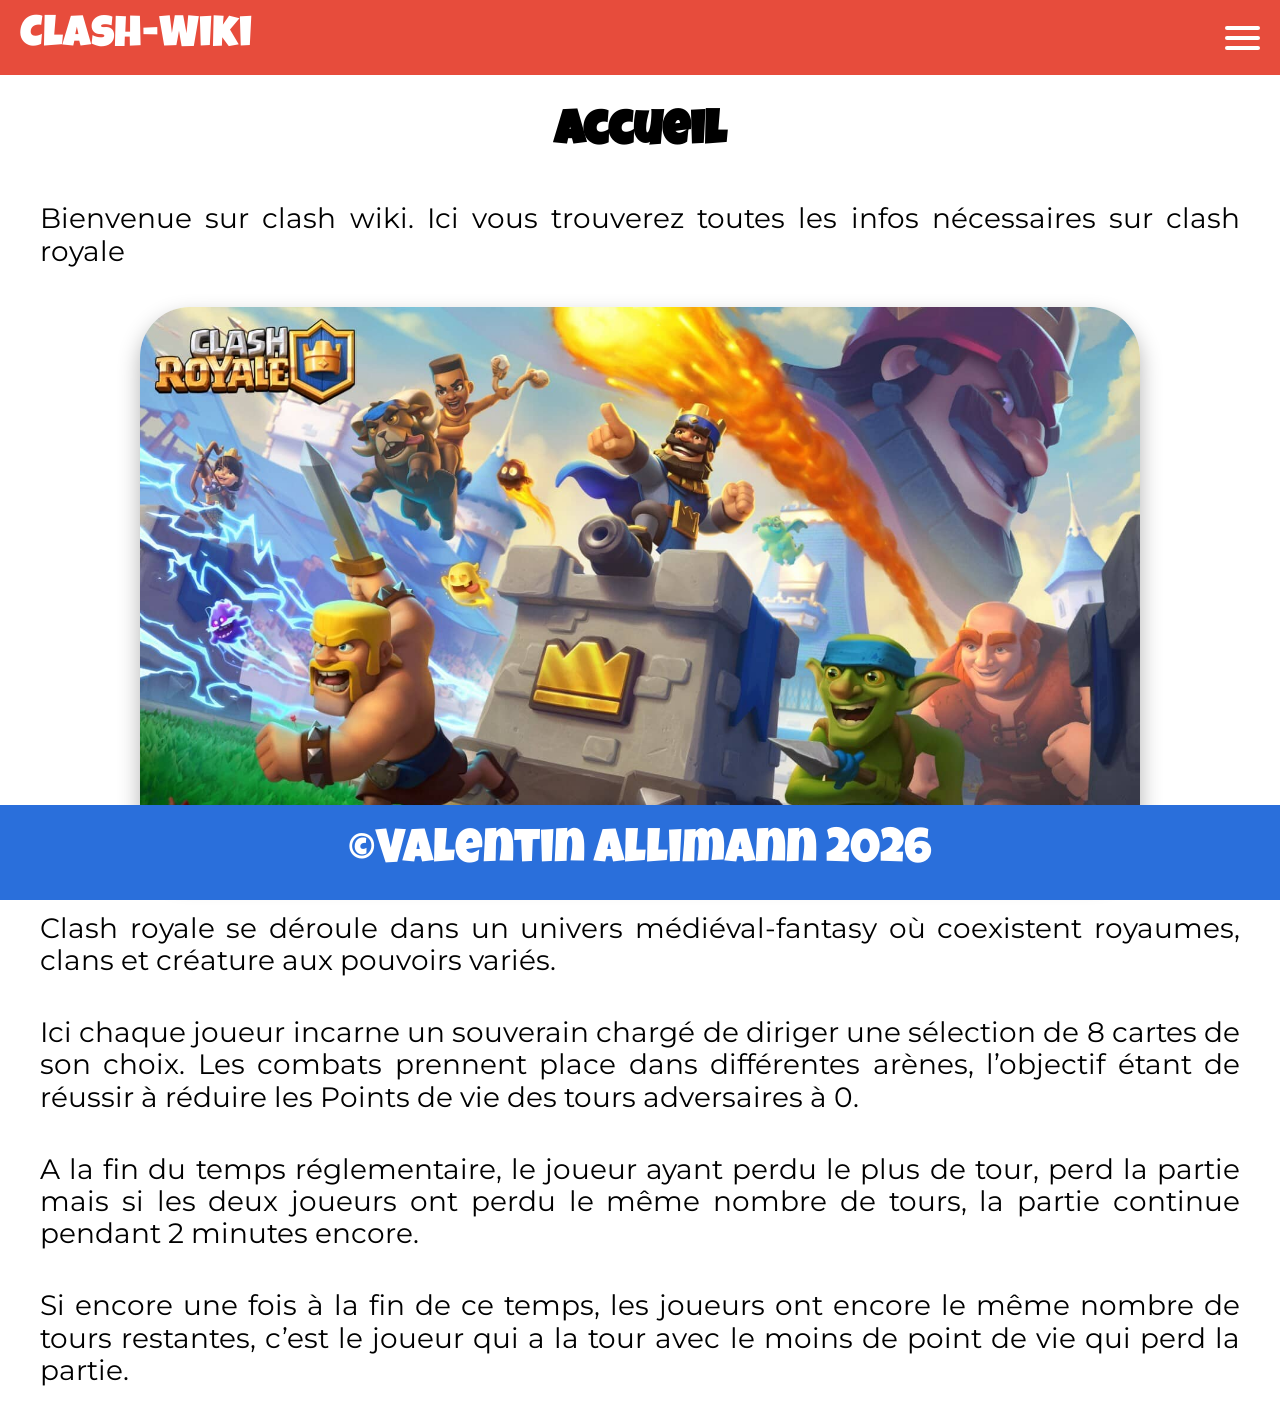
==== index.html @ 777b7c03 "création des pages modes de jeu et decks" ====
<!DOCTYPE html>
<html lang="fr">
<head>
    <meta charset="UTF-8">
    <title>Accueil</title>
    <link rel="stylesheet" href="css/normalize.css">
    <link rel="stylesheet" href="css/main.css">
</head>

<body>

<header class="titre">
    Clash-Wiki
    <div class="menu">
        <a href="menu.html">
            <span class="barre"></span>
            <span class="barre"></span>
            <span class="barre"></span>
        </a>
    </div>
</header>

<h1>Accueil</h1>

<p>Bienvenue sur clash wiki. Ici vous trouverez toutes les infos
    nécessaires sur clash royale</p>

<img src="./img/image-1-Accueil.jpg" alt="image tour Clash Royale">

<p>Clash royale se déroule dans un univers médiéval-fantasy
    où coexistent royaumes, clans et créature aux pouvoirs variés.</p>

<p>Ici chaque joueur incarne un souverain chargé de diriger une sélection
    de 8 cartes de son choix. Les combats prennent place dans différentes
    arènes, l’objectif étant de réussir à réduire les Points de vie des
    tours adversaires à 0.</p>

<p>A la fin du temps réglementaire, le joueur ayant perdu le plus de tour,
    perd la partie mais si les deux joueurs ont perdu le même nombre de tours,
    la partie continue pendant 2 minutes encore.</p>

<p>Si encore une fois à la fin de ce temps, les joueurs ont encore le même
    nombre de tours restantes, c’est le joueur qui a la tour avec le moins
    de point de vie qui perd la partie.</p>

<footer>&copy;Valentin Allimann 2026</footer>

</body>
</html>
---- css/main.css ----
* {
    box-sizing: border-box;
}

/* luckiest-guy-regular - latin */
@font-face {
    font-display: swap;
    font-family: 'Luckiest Guy';
    font-style: normal;
    font-weight: 400;
    src: url('../fonts/luckiest-guy-v25-latin-regular.woff2') format('woff2');
}

/* montserrat-regular - latin */
@font-face {
    font-display: swap;
    font-family: 'Montserrat';
    font-style: normal;
    font-weight: 400;
    src: url('../fonts/montserrat-v31-latin-regular.woff2') format('woff2');
}

header {
    background-color: #e74c3c;
    display: flex;
    justify-content: space-between;
    align-items: center;
    color: white;
    font-family: 'Luckiest Guy', "Lucida Grande", sans-serif;
    font-size: 2.75rem;
    height: 75px;
    padding: 0 20px;
    position: sticky;
    top: 0;
}

.menu {
    display: flex;
    flex-direction: column;
    gap: 6px;
    cursor: pointer;
}

.barre {
    width: 35px;
    height: 4px;
    background-color: white;
    border-radius: 2px;
}

p {
    font-family: 'Montserrat', sans-serif;
    font-size: 1.75rem;
    text-align: justify;
    margin: 40px;
}

h1 {
    font-family: 'Luckiest Guy', "Lucida Grande", sans-serif;
    font-size: 3rem;
    text-align: center;
}

img {
    max-width: 1000px;
    display: block;
    margin: 0 auto;
    border-radius: 50px;
    box-shadow: 0 10px 22px rgba(0, 0, 0, 0.3);
}

footer {
    font-family: 'Luckiest Guy', "Lucida Grande", sans-serif;
    font-size: 3rem;
    text-align: center;
    color: white;
    background-color: #2a6fdb;
    padding: 20px 0;
        position: fixed;
        bottom: 0;
        width: 100%;
}

.nav-bg {
    position: absolute;
    inset: 0;
    overflow: hidden;
}

.nav-bg::before {
    content: '';
    position: absolute;
    inset: 0;
    background: #E8392A;
    clip-path: polygon(0 0, 100% 0, 0 100%);
}

.nav-bg::after {
    content: '';
    position: absolute;
    inset: 0;
    background: #2E5BFF;
    clip-path: polygon(100% 0, 100% 100%, 0 100%);
}

.menu a {
    display: flex;
    flex-direction: column;
    gap: 6px;
}

.nav-overlay {
    position: fixed;
    inset: 0;
}

.nav-overlay nav {
    position: relative;
}

.nav-overlay a {
    display: block;
}

nav {
    position: relative;
    z-index: 2;
    height: 100%;
    display: flex;
    flex-direction: column;
    justify-content: center;
    align-items: center;
    gap: 30px;
}

nav a {
    font-family: 'Luckiest Guy', "Lucida Grande", sans-serif;
    color: white;
    text-decoration: none;
    font-size: 3rem;
    text-align: center;
    width: 100%;
}

li {
    width: fit-content;
}

nav a {
    font-size: 85px;
}
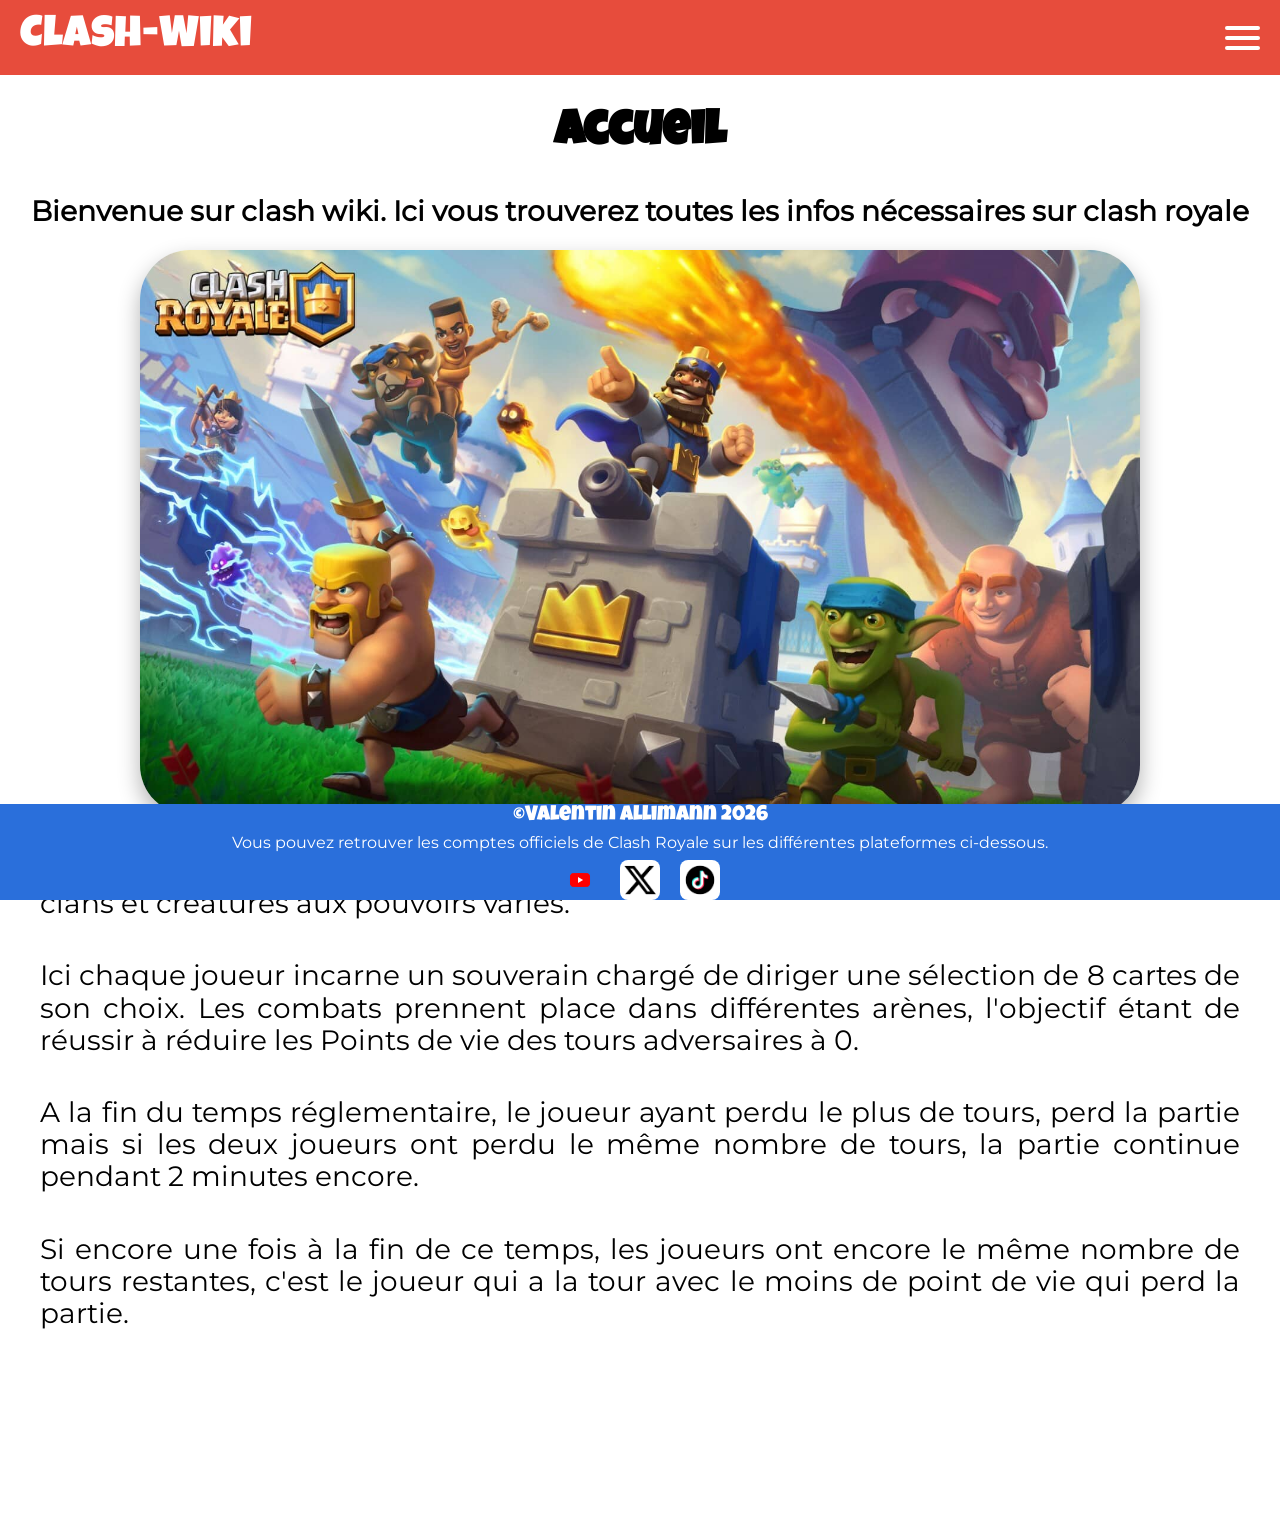
==== commit 78feaf8d: "Création d'arènes et de bêta" ====
--- a/index.html
+++ b/index.html
@@ -2,6 +2,14 @@
 <html lang="fr">
 <head>
     <meta charset="UTF-8">
+    <link rel="icon" type="image/x-icon" href="favicon/favicon.ico">
+    <link rel="icon" type="image/png" sizes="16x16" href="favicon/favicon-16x16.png">
+    <link rel="icon" type="image/png" sizes="32x32" href="favicon/favicon-32x32.png">
+    <link rel="apple-touch-icon" sizes="180x180" href="favicon/apple-touch-icon.png">
+    <link rel="manifest" href="favicon/site.webmanifest">
+    <meta name="viewport" content="width=device-width, initial-scale=1.0">
+    <!-- AMÉLIORATION : meta description ajoutée pour le référencement -->
+    <meta name="description" content="Clash-Wiki : toutes les infos nécessaires sur Clash Royale, le jeu de stratégie médiéval-fantasy.">
     <title>Accueil</title>
     <link rel="stylesheet" href="css/normalize.css">
     <link rel="stylesheet" href="css/main.css">
@@ -22,28 +30,57 @@
 
 <h1>Accueil</h1>
 
-<p>Bienvenue sur clash wiki. Ici vous trouverez toutes les infos
-    nécessaires sur clash royale</p>
+<h2>Bienvenue sur clash wiki. Ici vous trouverez toutes les infos
+    nécessaires sur clash royale</h2>
 
 <img src="./img/image-1-Accueil.jpg" alt="image tour Clash Royale">
 
+<!-- CORRECTION : "créature" → "créatures" -->
 <p>Clash royale se déroule dans un univers médiéval-fantasy
-    où coexistent royaumes, clans et créature aux pouvoirs variés.</p>
+    où coexistent royaumes, clans et créatures aux pouvoirs variés.</p>
 
 <p>Ici chaque joueur incarne un souverain chargé de diriger une sélection
     de 8 cartes de son choix. Les combats prennent place dans différentes
-    arènes, l’objectif étant de réussir à réduire les Points de vie des
+    arènes, l'objectif étant de réussir à réduire les Points de vie des
     tours adversaires à 0.</p>
 
-<p>A la fin du temps réglementaire, le joueur ayant perdu le plus de tour,
+<!-- CORRECTION : "de tour" → "de tours" -->
+<p>A la fin du temps réglementaire, le joueur ayant perdu le plus de tours,
     perd la partie mais si les deux joueurs ont perdu le même nombre de tours,
     la partie continue pendant 2 minutes encore.</p>
 
 <p>Si encore une fois à la fin de ce temps, les joueurs ont encore le même
-    nombre de tours restantes, c’est le joueur qui a la tour avec le moins
+    nombre de tours restantes, c'est le joueur qui a la tour avec le moins
     de point de vie qui perd la partie.</p>
 
-<footer>&copy;Valentin Allimann 2026</footer>
+<footer>
+    &copy;Valentin Allimann 2026
+    <p class="footer-text">Vous pouvez retrouver les comptes officiels de Clash Royale sur les différentes plateformes ci-dessous.</p>
+    <div class="footer-logos">
+        <a href="https://www.youtube.com/@ClashRoyale" target="_blank">
+            <img src="./img/logo-YouTube.png" alt="logo YouTube">
+        </a>
+        <a href="https://x.com/ClashRoyale" target="_blank">
+            <img src="./img/logo-X.avif" alt="logo X">
+        </a>
+        <a href="https://www.tiktok.com/@clashroyale" target="_blank">
+            <img src="./img/logo-TikTok.avif" alt="logo TikTok">
+        </a>
+    </div>
+</footer>
+<script>
+    let lastScroll = 0;
+    const header = document.querySelector('header');
 
+    window.addEventListener('scroll', () => {
+        const current = window.scrollY;
+        if (current > lastScroll && current > 80) {
+            header.style.transform = 'translateY(-100%)';
+        } else {
+            header.style.transform = 'translateY(0)';
+        }
+        lastScroll = current;
+    });
+</script>
 </body>
 </html>
--- a/css/main.css
+++ b/css/main.css
@@ -1,8 +1,14 @@
+/* Applique border-box à tous les éléments pour que padding
+   et border soient inclus dans la largeur/hauteur totale */
 * {
     box-sizing: border-box;
 }
 
-/* luckiest-guy-regular - latin */
+/* =============================================
+   DÉCLARATIONS DE POLICES PERSONNALISÉES
+   ============================================= */
+
+/* Police Luckiest Guy (titres, header, footer) */
 @font-face {
     font-display: swap;
     font-family: 'Luckiest Guy';
@@ -11,7 +17,7 @@
     src: url('../fonts/luckiest-guy-v25-latin-regular.woff2') format('woff2');
 }
 
-/* montserrat-regular - latin */
+/* Police Montserrat (textes courants, paragraphes) */
 @font-face {
     font-display: swap;
     font-family: 'Montserrat';
@@ -20,6 +26,9 @@
     src: url('../fonts/montserrat-v31-latin-regular.woff2') format('woff2');
 }
 
+/* =============================================
+   EN-TÊTE (HEADER)
+   ============================================= */
 header {
     background-color: #e74c3c;
     display: flex;
@@ -32,8 +41,12 @@
     padding: 0 20px;
     position: sticky;
     top: 0;
-}
-
+    transition: transform 0.3s ease;
+}
+
+/* =============================================
+   MENU HAMBURGER
+   ============================================= */
 .menu {
     display: flex;
     flex-direction: column;
@@ -48,6 +61,9 @@
     border-radius: 2px;
 }
 
+/* =============================================
+   TYPOGRAPHIE
+   ============================================= */
 p {
     font-family: 'Montserrat', sans-serif;
     font-size: 1.75rem;
@@ -61,26 +77,63 @@
     text-align: center;
 }
 
+h2 {
+    font-family: 'Montserrat', sans-serif;
+    font-size: 1.75rem;
+    text-align: center;
+}
+
+/* =============================================
+   IMAGES
+   ============================================= */
 img {
-    max-width: 1000px;
+    width: 1000px;
+    max-width: 100%;
     display: block;
     margin: 0 auto;
     border-radius: 50px;
     box-shadow: 0 10px 22px rgba(0, 0, 0, 0.3);
 }
 
+/* =============================================
+   PIED DE PAGE (FOOTER)
+   ============================================= */
 footer {
     font-family: 'Luckiest Guy', "Lucida Grande", sans-serif;
-    font-size: 3rem;
+    font-size: 1.3rem;
     text-align: center;
     color: white;
     background-color: #2a6fdb;
-    padding: 20px 0;
-        position: fixed;
-        bottom: 0;
-        width: 100%;
-}
-
+    position: fixed;
+    bottom: 0;
+    width: 100%;
+}
+
+.footer-text {
+    font-family: 'Montserrat', sans-serif;
+    font-size: 1rem;
+    color: white;
+    margin: 6px 20px 4px 20px;
+    text-align: center;
+}
+
+.footer-logos {
+    display: flex;
+    justify-content: center;
+    gap: 20px;
+    margin-top: 8px;
+}
+
+.footer-logos img {
+    width: 40px;
+    height: 40px;
+    border-radius: 8px;
+    box-shadow: none;
+}
+
+/* =============================================
+   PAGE MENU - FOND BICOLORE (nav-bg)
+   ============================================= */
 .nav-bg {
     position: absolute;
     inset: 0;
@@ -91,7 +144,7 @@
     content: '';
     position: absolute;
     inset: 0;
-    background: #E8392A;
+    background: #2a6fdb;
     clip-path: polygon(0 0, 100% 0, 0 100%);
 }
 
@@ -99,7 +152,7 @@
     content: '';
     position: absolute;
     inset: 0;
-    background: #2E5BFF;
+    background: #e74c3c;
     clip-path: polygon(100% 0, 100% 100%, 0 100%);
 }
 
@@ -109,6 +162,9 @@
     gap: 6px;
 }
 
+/* =============================================
+   PAGE MENU - OVERLAY DE NAVIGATION
+   ============================================= */
 .nav-overlay {
     position: fixed;
     inset: 0;
@@ -122,6 +178,9 @@
     display: block;
 }
 
+/* =============================================
+   NAVIGATION (PAGE MENU)
+   ============================================= */
 nav {
     position: relative;
     z-index: 2;
@@ -130,22 +189,257 @@
     flex-direction: column;
     justify-content: center;
     align-items: center;
-    gap: 30px;
+    gap: 15px;
 }
 
 nav a {
     font-family: 'Luckiest Guy', "Lucida Grande", sans-serif;
     color: white;
     text-decoration: none;
-    font-size: 3rem;
     text-align: center;
     width: 100%;
+    font-size: 60px;
 }
 
 li {
     width: fit-content;
 }
 
-nav a {
-    font-size: 85px;
+/* =============================================
+   LISTES
+   ============================================= */
+ul {
+    font-family: 'Montserrat', sans-serif;
+    font-size: 1.75rem;
+    margin-bottom: 75px;
+}
+
+/* =============================================
+   TABLEAU (PAGE ARÈNES)
+   ============================================= */
+table {
+    width: 100%;
+    border-collapse: collapse;
+    font-family: 'Montserrat', sans-serif;
+    margin: 75px auto;
+    text-align: center;
+    max-width: 600px;
+}
+
+th {
+    background-color: #2a6fdb;
+    color: white;
+    font-family: 'Montserrat', sans-serif;
+    font-size: 1.2rem;
+    padding: 14px 20px;
+    text-align: left;
+}
+
+td {
+    padding: 12px 20px;
+    border-bottom: 1px solid #ddd;
+    font-size: 1rem;
+}
+
+tr:nth-child(even) {
+    background-color: #f9f9f9;
+}
+
+tr:hover {
+    background-color: #fde8e8;
+}
+
+.trophees {
+    background-color: #e74c3c;
+}
+
+/* =============================================
+   MISE EN ÉVIDENCE (PAGE VERSION BÊTA)
+   ============================================= */
+.highlight {
+    color: #e74c3c;
+    font-weight: 500;
+}
+
+/* =============================================
+   VIDÉO RESPONSIVE (PAGE GAMEPLAY)
+   ============================================= */
+.video {
+    width: 320px;
+    height: 180px;
+    margin: 20px 40px;
+    display: block;
+}
+
+/* =============================================
+   CORPS DE PAGE
+   ============================================= */
+body {
+    padding-bottom: 160px;
+}
+
+/* =============================================
+   MEDIA QUERIES - MOBILE (max-width: 768px)
+   ============================================= */
+@media (max-width: 768px) {
+
+    header {
+        font-size: 1.6rem;
+        height: 60px;
+        padding: 0 12px;
+    }
+
+    .barre {
+        width: 26px;
+        height: 3px;
+    }
+
+    h1 {
+        font-size: 2rem;
+    }
+
+    h2 {
+        font-size: 1.1rem;
+        margin: 10px 16px;
+    }
+
+    p {
+        font-size: 1rem;
+        margin: 16px;
+        text-align: left;
+    }
+
+    footer {
+        font-size: 1.4rem;
+    }
+
+    .footer-text {
+        font-size: 0.75rem;
+    }
+
+    .video {
+        width: 100%;
+        height: 220px;
+        margin: 10px auto;
+    }
+
+    body {
+        padding-bottom: 60px;
+    }
+
+    nav a {
+        font-size: 1.5rem;
+    }
+
+    nav {
+        gap: 10px;
+    }
+
+    ul {
+        font-size: 1rem;
+        margin-bottom: 60px;
+        padding-left: 20px;
+    }
+
+    table {
+        max-width: 100%;
+        margin: 30px auto;
+        font-size: 0.9rem;
+    }
+
+    th {
+        font-size: 0.9rem;
+        padding: 10px 8px;
+    }
+
+    td {
+        padding: 8px 8px;
+        font-size: 0.85rem;
+    }
+}
+
+/* =============================================
+   MEDIA QUERIES - PETITS MOBILES (max-width: 600px)
+   ============================================= */
+@media (max-width: 600px) {
+
+    header {
+        font-size: 1.6rem;
+        height: 60px;
+        padding: 0 12px;
+    }
+
+    .barre {
+        width: 26px;
+        height: 3px;
+    }
+
+    h1 {
+        font-size: 2rem;
+    }
+
+    h2 {
+        font-size: 1.1rem;
+        margin: 10px 16px;
+    }
+
+    p {
+        font-size: 1rem;
+        margin: 16px;
+        text-align: left;
+    }
+
+    img {
+        max-width: 100%;
+        border-radius: 16px;
+        margin: 0 auto;
+    }
+
+    footer {
+        font-size: 1.4rem;
+    }
+
+    .footer-text {
+        font-size: 0.75rem;
+    }
+
+    .video {
+        width: 100%;
+        height: 220px;
+        margin: 10px auto;
+    }
+
+    body {
+        padding-bottom: 60px;
+    }
+
+    nav a {
+        font-size: 1.5rem;
+    }
+
+    nav {
+        gap: 10px;
+    }
+
+    ul {
+        font-size: 1rem;
+        margin-bottom: 60px;
+        padding-left: 20px;
+    }
+
+    table {
+        max-width: 100%;
+        margin: 30px auto;
+        font-size: 0.9rem;
+    }
+
+    th {
+        font-size: 0.9rem;
+        padding: 10px 8px;
+    }
+
+    td {
+        padding: 8px 8px;
+        font-size: 0.85rem;
+    }
 }
